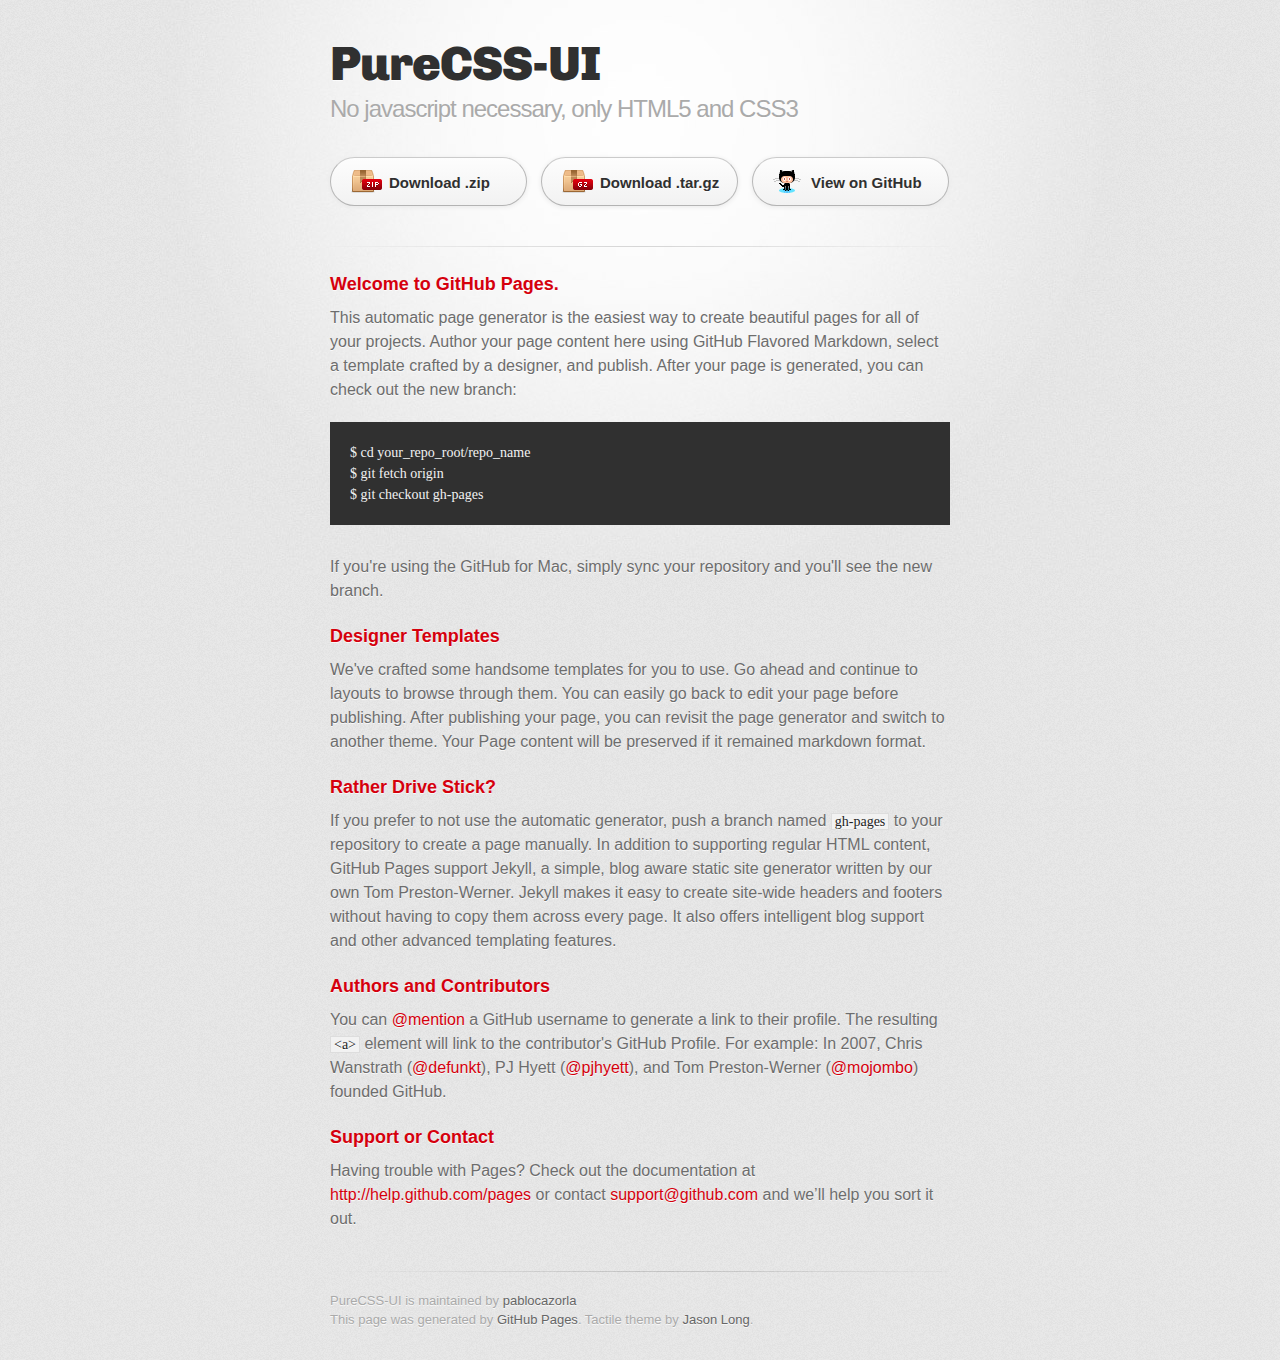
==== index.html @ 0fddf82e "Create gh-pages branch via GitHub" ====
<!DOCTYPE html>
<html>
  <head>
    <meta charset='utf-8'>
    <meta http-equiv="X-UA-Compatible" content="chrome=1">
    <link href='https://fonts.googleapis.com/css?family=Chivo:900' rel='stylesheet' type='text/css'>
    <link rel="stylesheet" type="text/css" href="stylesheets/stylesheet.css" media="screen" />
    <link rel="stylesheet" type="text/css" href="stylesheets/pygment_trac.css" media="screen" />
    <link rel="stylesheet" type="text/css" href="stylesheets/print.css" media="print" />
    <!--[if lt IE 9]>
    <script src="//html5shiv.googlecode.com/svn/trunk/html5.js"></script>
    <![endif]-->
    <title>PureCSS-UI by pablocazorla</title>
  </head>

  <body>
    <div id="container">
      <div class="inner">

        <header>
          <h1>PureCSS-UI</h1>
          <h2>No javascript necessary, only HTML5 and CSS3</h2>
        </header>

        <section id="downloads" class="clearfix">
          <a href="https://github.com/pablocazorla/PureCSS-UI/zipball/master" id="download-zip" class="button"><span>Download .zip</span></a>
          <a href="https://github.com/pablocazorla/PureCSS-UI/tarball/master" id="download-tar-gz" class="button"><span>Download .tar.gz</span></a>
          <a href="https://github.com/pablocazorla/PureCSS-UI" id="view-on-github" class="button"><span>View on GitHub</span></a>
        </section>

        <hr>

        <section id="main_content">
          <h3>Welcome to GitHub Pages.</h3>

<p>This automatic page generator is the easiest way to create beautiful pages for all of your projects. Author your page content here using GitHub Flavored Markdown, select a template crafted by a designer, and publish. After your page is generated, you can check out the new branch:</p>

<pre><code>$ cd your_repo_root/repo_name
$ git fetch origin
$ git checkout gh-pages
</code></pre>

<p>If you're using the GitHub for Mac, simply sync your repository and you'll see the new branch.</p>

<h3>Designer Templates</h3>

<p>We've crafted some handsome templates for you to use. Go ahead and continue to layouts to browse through them. You can easily go back to edit your page before publishing. After publishing your page, you can revisit the page generator and switch to another theme. Your Page content will be preserved if it remained markdown format.</p>

<h3>Rather Drive Stick?</h3>

<p>If you prefer to not use the automatic generator, push a branch named <code>gh-pages</code> to your repository to create a page manually. In addition to supporting regular HTML content, GitHub Pages support Jekyll, a simple, blog aware static site generator written by our own Tom Preston-Werner. Jekyll makes it easy to create site-wide headers and footers without having to copy them across every page. It also offers intelligent blog support and other advanced templating features.</p>

<h3>Authors and Contributors</h3>

<p>You can <a href="https://github.com/blog/821" class="user-mention">@mention</a> a GitHub username to generate a link to their profile. The resulting <code>&lt;a&gt;</code> element will link to the contributor's GitHub Profile. For example: In 2007, Chris Wanstrath (<a href="https://github.com/defunkt" class="user-mention">@defunkt</a>), PJ Hyett (<a href="https://github.com/pjhyett" class="user-mention">@pjhyett</a>), and Tom Preston-Werner (<a href="https://github.com/mojombo" class="user-mention">@mojombo</a>) founded GitHub.</p>

<h3>Support or Contact</h3>

<p>Having trouble with Pages? Check out the documentation at <a href="http://help.github.com/pages">http://help.github.com/pages</a> or contact <a href="mailto:support@github.com">support@github.com</a> and we’ll help you sort it out.</p>
        </section>

        <footer>
          PureCSS-UI is maintained by <a href="https://github.com/pablocazorla">pablocazorla</a><br>
          This page was generated by <a href="http://pages.github.com">GitHub Pages</a>. Tactile theme by <a href="http://twitter.com/jasonlong">Jason Long</a>.
        </footer>

        
      </div>
    </div>
  </body>
</html>
---- stylesheets/stylesheet.css ----
/* http://meyerweb.com/eric/tools/css/reset/ 
   v2.0 | 20110126
   License: none (public domain)
*/
html, body, div, span, applet, object, iframe,
h1, h2, h3, h4, h5, h6, p, blockquote, pre,
a, abbr, acronym, address, big, cite, code,
del, dfn, em, img, ins, kbd, q, s, samp,
small, strike, strong, sub, sup, tt, var,
b, u, i, center,
dl, dt, dd, ol, ul, li,
fieldset, form, label, legend,
table, caption, tbody, tfoot, thead, tr, th, td,
article, aside, canvas, details, embed, 
figure, figcaption, footer, header, hgroup, 
menu, nav, output, ruby, section, summary,
time, mark, audio, video {
	margin: 0;
	padding: 0;
	border: 0;
	font-size: 100%;
	font: inherit;
	vertical-align: baseline;
}
/* HTML5 display-role reset for older browsers */
article, aside, details, figcaption, figure, 
footer, header, hgroup, menu, nav, section {
	display: block;
}
body {
	line-height: 1;
}
ol, ul {
	list-style: none;
}
blockquote, q {
	quotes: none;
}
blockquote:before, blockquote:after,
q:before, q:after {
	content: '';
	content: none;
}
table {
	border-collapse: collapse;
	border-spacing: 0;
}

/* LAYOUT STYLES */
body {
  font-size: 1em;
  line-height: 1.5; 
  background: #e7e7e7 url(../images/body-bg.png) 0 0 repeat;
  font-family: 'Helvetica Neue', Helvetica, Arial, serif;
  text-shadow: 0 1px 0 rgba(255, 255, 255, 0.8);
  color: #6d6d6d;
}

a {
  color: #d5000d;
}
a:hover {
  color: #c5000c;
}

header {
  padding-top: 35px;
  padding-bottom: 25px;
}

header h1 {
  font-family: 'Chivo', 'Helvetica Neue', Helvetica, Arial, serif; font-weight: 900;
  letter-spacing: -1px;
  font-size: 48px;
  color: #303030;
  line-height: 1.2;
}

header h2 {
  letter-spacing: -1px;
  font-size: 24px;
  color: #aaa;
  font-weight: normal;
  line-height: 1.3;
}

#container {
  background: transparent url(../images/highlight-bg.jpg) 50% 0 no-repeat;
  min-height: 595px;
}

.inner {
  width: 620px;
  margin: 0 auto;
}

#container .inner img {
  max-width: 100%;
}

#downloads {
  margin-bottom: 40px;
}

a.button {
  -moz-border-radius: 30px;
  -webkit-border-radius: 30px;                     
  border-radius: 30px;
  border-top: solid 1px #cbcbcb;
  border-left: solid 1px #b7b7b7;
  border-right: solid 1px #b7b7b7;
  border-bottom: solid 1px #b3b3b3;
  color: #303030;
  line-height: 25px;
  font-weight: bold;
  font-size: 15px;
  padding: 12px 8px 12px 8px;
  display: block;
  float: left;
  width: 179px;
  margin-right: 14px;  
  background: #fdfdfd; /* Old browsers */
  background: -moz-linear-gradient(top,  #fdfdfd 0%, #f2f2f2 100%); /* FF3.6+ */
  background: -webkit-gradient(linear, left top, left bottom, color-stop(0%,#fdfdfd), color-stop(100%,#f2f2f2)); /* Chrome,Safari4+ */
  background: -webkit-linear-gradient(top,  #fdfdfd 0%,#f2f2f2 100%); /* Chrome10+,Safari5.1+ */
  background: -o-linear-gradient(top,  #fdfdfd 0%,#f2f2f2 100%); /* Opera 11.10+ */
  background: -ms-linear-gradient(top,  #fdfdfd 0%,#f2f2f2 100%); /* IE10+ */
  background: linear-gradient(top,  #fdfdfd 0%,#f2f2f2 100%); /* W3C */
  filter: progid:DXImageTransform.Microsoft.gradient( startColorstr='#fdfdfd', endColorstr='#f2f2f2',GradientType=0 ); /* IE6-9 */
  -webkit-box-shadow: 10px 10px 5px #888;
  -moz-box-shadow: 10px 10px 5px #888;
  box-shadow: 0px 1px 5px #e8e8e8;
}
a.button:hover {
  border-top: solid 1px #b7b7b7;
  border-left: solid 1px #b3b3b3;
  border-right: solid 1px #b3b3b3;
  border-bottom: solid 1px #b3b3b3;
  background: #fafafa; /* Old browsers */
  background: -moz-linear-gradient(top,  #fdfdfd 0%, #f6f6f6 100%); /* FF3.6+ */
  background: -webkit-gradient(linear, left top, left bottom, color-stop(0%,#fdfdfd), color-stop(100%,#f6f6f6)); /* Chrome,Safari4+ */
  background: -webkit-linear-gradient(top,  #fdfdfd 0%,#f6f6f6 100%); /* Chrome10+,Safari5.1+ */
  background: -o-linear-gradient(top,  #fdfdfd 0%,#f6f6f6 100%); /* Opera 11.10+ */
  background: -ms-linear-gradient(top,  #fdfdfd 0%,#f6f6f6 100%); /* IE10+ */
  background: linear-gradient(top,  #fdfdfd 0%,#f6f6f6, 100%); /* W3C */
  filter: progid:DXImageTransform.Microsoft.gradient( startColorstr='#fdfdfd', endColorstr='#f6f6f6',GradientType=0 ); /* IE6-9 */
}

a.button span {
  padding-left: 50px;
  display: block;
  height: 23px;
}

#download-zip span {
  background: transparent url(../images/zip-icon.png) 12px 50% no-repeat;
}
#download-tar-gz span {
  background: transparent url(../images/tar-gz-icon.png) 12px 50% no-repeat;
}
#view-on-github span {
  background: transparent url(../images/octocat-icon.png) 12px 50% no-repeat;
}
#view-on-github {
  margin-right: 0;
}

code, pre {
  font-family: Monaco, "Bitstream Vera Sans Mono", "Lucida Console", Terminal;
  color: #222;
  margin-bottom: 30px;
  font-size: 14px;
}

code {
  background-color: #f2f2f2;
  border: solid 1px #ddd;
  padding: 0 3px;
}

pre {
  padding: 20px;
  background: #303030;
  color: #f2f2f2;
  text-shadow: none;
  overflow: auto;
}
pre code {
  color: #f2f2f2;
  background-color: #303030;
  border: none;
  padding: 0;
}

ul, ol, dl {
  margin-bottom: 20px;
}


/* COMMON STYLES */

hr {
  height: 1px;
  line-height: 1px;
  margin-top: 1em;
  padding-bottom: 1em;
  border: none;
  background: transparent url('../images/hr.png') 50% 0 no-repeat;
}

strong {
  font-weight: bold;
}

em {
  font-style: italic;
}

table {
  width: 100%;
  border: 1px solid #ebebeb;
}

th {
  font-weight: 500;
}

td {
  border: 1px solid #ebebeb;
  text-align: center; 
  font-weight: 300;
}

form {
  background: #f2f2f2;
  padding: 20px;
  
}


/* GENERAL ELEMENT TYPE STYLES */

h1 {
  font-size: 32px;
} 

h2 {
  font-size: 22px;
  font-weight: bold;
  color: #303030;
  margin-bottom: 8px;
} 

h3 {
  color: #d5000d;
  font-size: 18px;
  font-weight: bold;
  margin-bottom: 8px;
} 
 
h4 {
  font-size: 16px;
  color: #303030;
  font-weight: bold;
} 

h5 {
  font-size: 1em;
  color: #303030;
} 

h6 {
  font-size: .8em;
  color: #303030;
} 

p {
  font-weight: 300;
  margin-bottom: 20px;
}
 
a {
  text-decoration: none;
}

p a {
  font-weight: 400;
}

blockquote {
  font-size: 1.6em;
  border-left: 10px solid #e9e9e9;
  margin-bottom: 20px;
  padding: 0 0 0 30px;
}

ul li {
  list-style: disc inside;
  padding-left: 20px;
}

ol li {
  list-style: decimal inside;
  padding-left: 3px;
}

dl dt {
  color: #303030;
}

footer {
  background: transparent url('../images/hr.png') 0 0 no-repeat;
  margin-top: 40px;
  padding-top: 20px;
  padding-bottom: 30px;
  font-size: 13px;
  color: #aaa;
}

footer a {
  color: #666;
}
footer a:hover {
  color: #444;
}

/* MISC */
.clearfix:after {
  clear: both;
  content: '.';
  display: block;
  visibility: hidden;
  height: 0;
}

.clearfix {display: inline-block;}
* html .clearfix {height: 1%;}
.clearfix {display: block;}

/* #Media Queries
================================================== */

/* Smaller than standard 960 (devices and browsers) */
@media only screen and (max-width: 959px) {}

/* Tablet Portrait size to standard 960 (devices and browsers) */
@media only screen and (min-width: 768px) and (max-width: 959px) {}

/* All Mobile Sizes (devices and browser) */
@media only screen and (max-width: 767px) {
  header {
    padding-top: 10px;
    padding-bottom: 10px;
  }
  #downloads {
    margin-bottom: 25px;
  }
  #download-zip, #download-tar-gz {
    display: none;
  }
  .inner {
    width: 94%;
    margin: 0 auto;
  }
}

/* Mobile Landscape Size to Tablet Portrait (devices and browsers) */
@media only screen and (min-width: 480px) and (max-width: 767px) {}

/* Mobile Portrait Size to Mobile Landscape Size (devices and browsers) */
@media only screen and (max-width: 479px) {}
---- stylesheets/pygment_trac.css ----
.highlight  { background: #ffffff; }
.highlight .c { color: #999988; font-style: italic } /* Comment */
.highlight .err { color: #a61717; background-color: #e3d2d2 } /* Error */
.highlight .k { font-weight: bold } /* Keyword */
.highlight .o { font-weight: bold } /* Operator */
.highlight .cm { color: #999988; font-style: italic } /* Comment.Multiline */
.highlight .cp { color: #999999; font-weight: bold } /* Comment.Preproc */
.highlight .c1 { color: #999988; font-style: italic } /* Comment.Single */
.highlight .cs { color: #999999; font-weight: bold; font-style: italic } /* Comment.Special */
.highlight .gd { color: #000000; background-color: #ffdddd } /* Generic.Deleted */
.highlight .gd .x { color: #000000; background-color: #ffaaaa } /* Generic.Deleted.Specific */
.highlight .ge { font-style: italic } /* Generic.Emph */
.highlight .gr { color: #aa0000 } /* Generic.Error */
.highlight .gh { color: #999999 } /* Generic.Heading */
.highlight .gi { color: #000000; background-color: #ddffdd } /* Generic.Inserted */
.highlight .gi .x { color: #000000; background-color: #aaffaa } /* Generic.Inserted.Specific */
.highlight .go { color: #888888 } /* Generic.Output */
.highlight .gp { color: #555555 } /* Generic.Prompt */
.highlight .gs { font-weight: bold } /* Generic.Strong */
.highlight .gu { color: #800080; font-weight: bold; } /* Generic.Subheading */
.highlight .gt { color: #aa0000 } /* Generic.Traceback */
.highlight .kc { font-weight: bold } /* Keyword.Constant */
.highlight .kd { font-weight: bold } /* Keyword.Declaration */
.highlight .kn { font-weight: bold } /* Keyword.Namespace */
.highlight .kp { font-weight: bold } /* Keyword.Pseudo */
.highlight .kr { font-weight: bold } /* Keyword.Reserved */
.highlight .kt { color: #445588; font-weight: bold } /* Keyword.Type */
.highlight .m { color: #009999 } /* Literal.Number */
.highlight .s { color: #d14 } /* Literal.String */
.highlight .na { color: #008080 } /* Name.Attribute */
.highlight .nb { color: #0086B3 } /* Name.Builtin */
.highlight .nc { color: #445588; font-weight: bold } /* Name.Class */
.highlight .no { color: #008080 } /* Name.Constant */
.highlight .ni { color: #800080 } /* Name.Entity */
.highlight .ne { color: #990000; font-weight: bold } /* Name.Exception */
.highlight .nf { color: #990000; font-weight: bold } /* Name.Function */
.highlight .nn { color: #555555 } /* Name.Namespace */
.highlight .nt { color: #000080 } /* Name.Tag */
.highlight .nv { color: #008080 } /* Name.Variable */
.highlight .ow { font-weight: bold } /* Operator.Word */
.highlight .w { color: #bbbbbb } /* Text.Whitespace */
.highlight .mf { color: #009999 } /* Literal.Number.Float */
.highlight .mh { color: #009999 } /* Literal.Number.Hex */
.highlight .mi { color: #009999 } /* Literal.Number.Integer */
.highlight .mo { color: #009999 } /* Literal.Number.Oct */
.highlight .sb { color: #d14 } /* Literal.String.Backtick */
.highlight .sc { color: #d14 } /* Literal.String.Char */
.highlight .sd { color: #d14 } /* Literal.String.Doc */
.highlight .s2 { color: #d14 } /* Literal.String.Double */
.highlight .se { color: #d14 } /* Literal.String.Escape */
.highlight .sh { color: #d14 } /* Literal.String.Heredoc */
.highlight .si { color: #d14 } /* Literal.String.Interpol */
.highlight .sx { color: #d14 } /* Literal.String.Other */
.highlight .sr { color: #009926 } /* Literal.String.Regex */
.highlight .s1 { color: #d14 } /* Literal.String.Single */
.highlight .ss { color: #990073 } /* Literal.String.Symbol */
.highlight .bp { color: #999999 } /* Name.Builtin.Pseudo */
.highlight .vc { color: #008080 } /* Name.Variable.Class */
.highlight .vg { color: #008080 } /* Name.Variable.Global */
.highlight .vi { color: #008080 } /* Name.Variable.Instance */
.highlight .il { color: #009999 } /* Literal.Number.Integer.Long */

.type-csharp .highlight .k { color: #0000FF }
.type-csharp .highlight .kt { color: #0000FF }
.type-csharp .highlight .nf { color: #000000; font-weight: normal }
.type-csharp .highlight .nc { color: #2B91AF }
.type-csharp .highlight .nn { color: #000000 }
.type-csharp .highlight .s { color: #A31515 }
.type-csharp .highlight .sc { color: #A31515 }
---- stylesheets/print.css ----
html, body, div, span, applet, object, iframe,
h1, h2, h3, h4, h5, h6, p, blockquote, pre,
a, abbr, acronym, address, big, cite, code,
del, dfn, em, img, ins, kbd, q, s, samp,
small, strike, strong, sub, sup, tt, var,
b, u, i, center,
dl, dt, dd, ol, ul, li,
fieldset, form, label, legend,
table, caption, tbody, tfoot, thead, tr, th, td,
article, aside, canvas, details, embed, 
figure, figcaption, footer, header, hgroup, 
menu, nav, output, ruby, section, summary,
time, mark, audio, video {
  margin: 0;
  padding: 0;
  border: 0;
  font-size: 100%;
  font: inherit;
  vertical-align: baseline;
}
/* HTML5 display-role reset for older browsers */
article, aside, details, figcaption, figure, 
footer, header, hgroup, menu, nav, section {
  display: block;
}
body {
  line-height: 1;
}
ol, ul {
  list-style: none;
}
blockquote, q {
  quotes: none;
}
blockquote:before, blockquote:after,
q:before, q:after {
  content: '';
  content: none;
}
table {
  border-collapse: collapse;
  border-spacing: 0;
}
body {
  font-size: 13px;
  line-height: 1.5; 
  font-family: 'Helvetica Neue', Helvetica, Arial, serif;
  color: #000;
}

a {
  color: #d5000d;
  font-weight: bold;
}

header {
  padding-top: 35px;
  padding-bottom: 10px;
}

header h1 {
  font-weight: bold;
  letter-spacing: -1px;
  font-size: 48px;
  color: #303030;
  line-height: 1.2;
}

header h2 {
  letter-spacing: -1px;
  font-size: 24px;
  color: #aaa;
  font-weight: normal;
  line-height: 1.3;
}
#downloads {
  display: none;
}
#main_content {
  padding-top: 20px;
}

code, pre {
  font-family: Monaco, "Bitstream Vera Sans Mono", "Lucida Console", Terminal;
  color: #222;
  margin-bottom: 30px;
  font-size: 12px;
}

code {
  padding: 0 3px;
}

pre {
  border: solid 1px #ddd;
  padding: 20px;
  overflow: auto;
}
pre code {
  padding: 0;
}

ul, ol, dl {
  margin-bottom: 20px;
}


/* COMMON STYLES */

table {
  width: 100%;
  border: 1px solid #ebebeb;
}

th {
  font-weight: 500;
}

td {
  border: 1px solid #ebebeb;
  text-align: center; 
  font-weight: 300;
}

form {
  background: #f2f2f2;
  padding: 20px;
  
}


/* GENERAL ELEMENT TYPE STYLES */

h1 {
  font-size: 2.8em;
} 

h2 {
  font-size: 22px;
  font-weight: bold;
  color: #303030;
  margin-bottom: 8px;
} 

h3 {
  color: #d5000d;
  font-size: 18px;
  font-weight: bold;
  margin-bottom: 8px;
} 
 
h4 {
  font-size: 16px;
  color: #303030;
  font-weight: bold;
} 

h5 {
  font-size: 1em;
  color: #303030;
} 

h6 {
  font-size: .8em;
  color: #303030;
} 

p {
  font-weight: 300;
  margin-bottom: 20px;
}
 
a {
  text-decoration: none;
}

p a {
  font-weight: 400;
}

blockquote {
  font-size: 1.6em;
  border-left: 10px solid #e9e9e9;
  margin-bottom: 20px;
  padding: 0 0 0 30px;
}

ul li {
  list-style: disc inside;
  padding-left: 20px;
}

ol li {
  list-style: decimal inside;
  padding-left: 3px;
}

dl dd {
  font-style: italic;
  font-weight: 100;
}

footer {
  margin-top: 40px;
  padding-top: 20px;
  padding-bottom: 30px;
  font-size: 13px;
  color: #aaa;
}

footer a {
  color: #666;
}

/* MISC */
.clearfix:after {
  clear: both;
  content: '.';
  display: block;
  visibility: hidden;
  height: 0;
}

.clearfix {display: inline-block;}
* html .clearfix {height: 1%;}
.clearfix {display: block;}
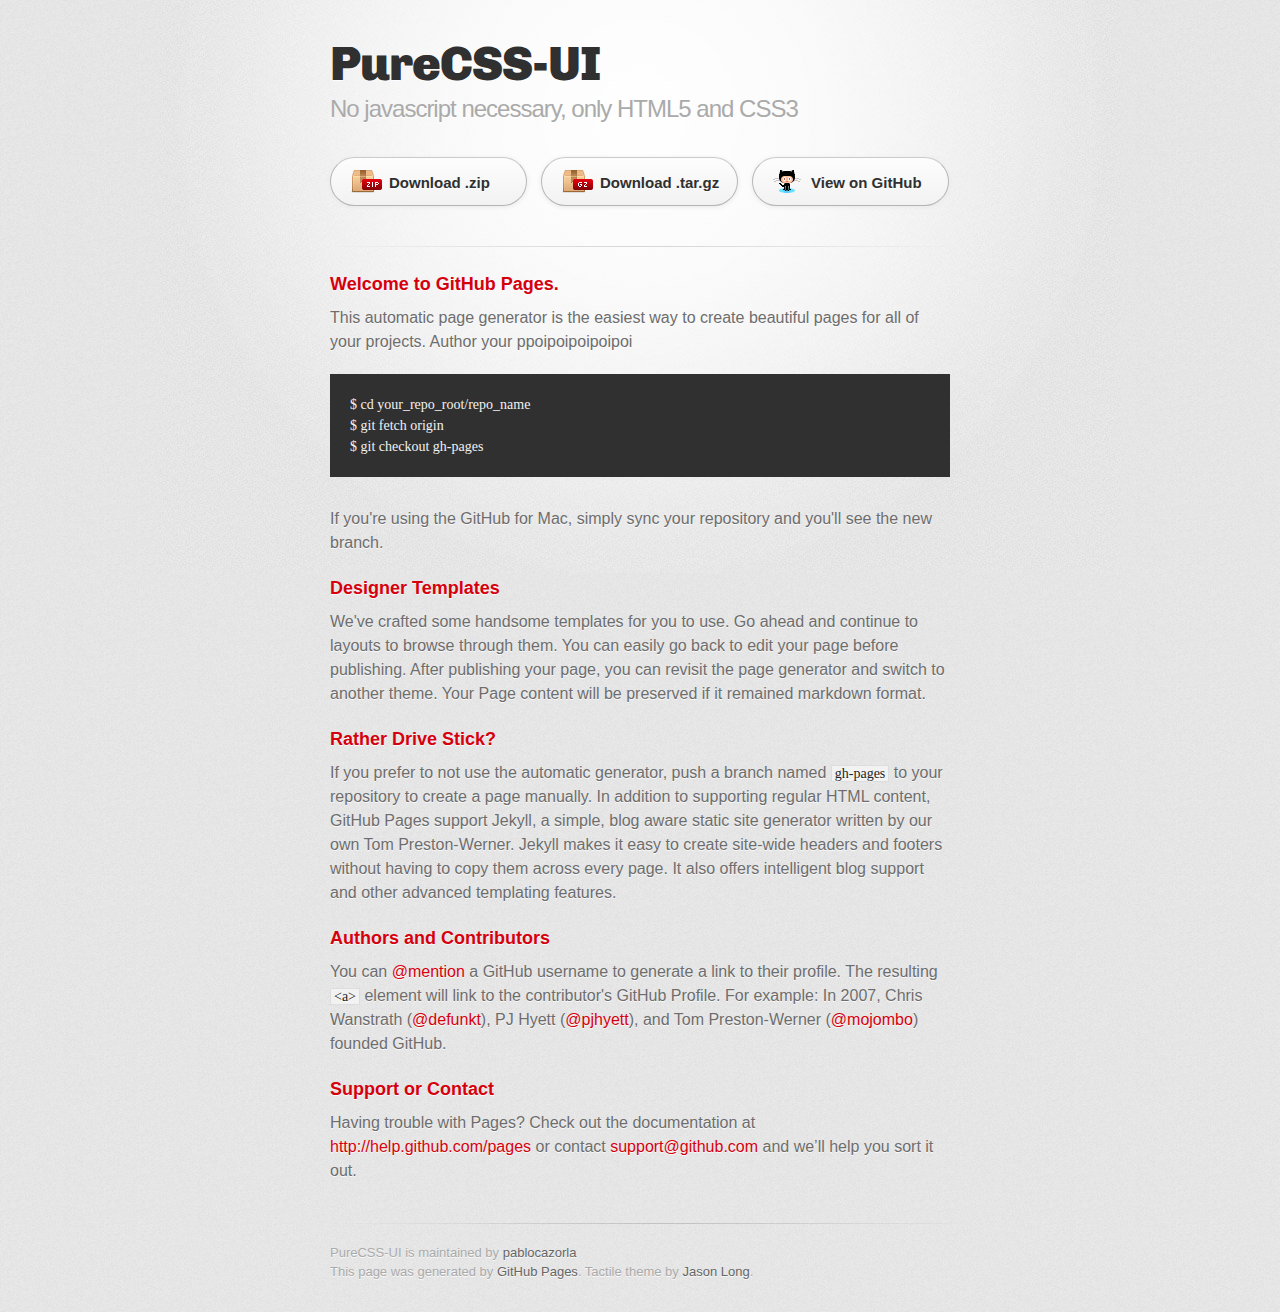
==== commit 9ff9bcf7: "Create gh-pages branch via GitHub" ====
--- a/index.html
+++ b/index.html
@@ -33,7 +33,7 @@
         <section id="main_content">
           <h3>Welcome to GitHub Pages.</h3>
 
-<p>This automatic page generator is the easiest way to create beautiful pages for all of your projects. Author your page content here using GitHub Flavored Markdown, select a template crafted by a designer, and publish. After your page is generated, you can check out the new branch:</p>
+<p>This automatic page generator is the easiest way to create beautiful pages for all of your projects. Author your ppoipoipoipoipoi</p>
 
 <pre><code>$ cd your_repo_root/repo_name
 $ git fetch origin
